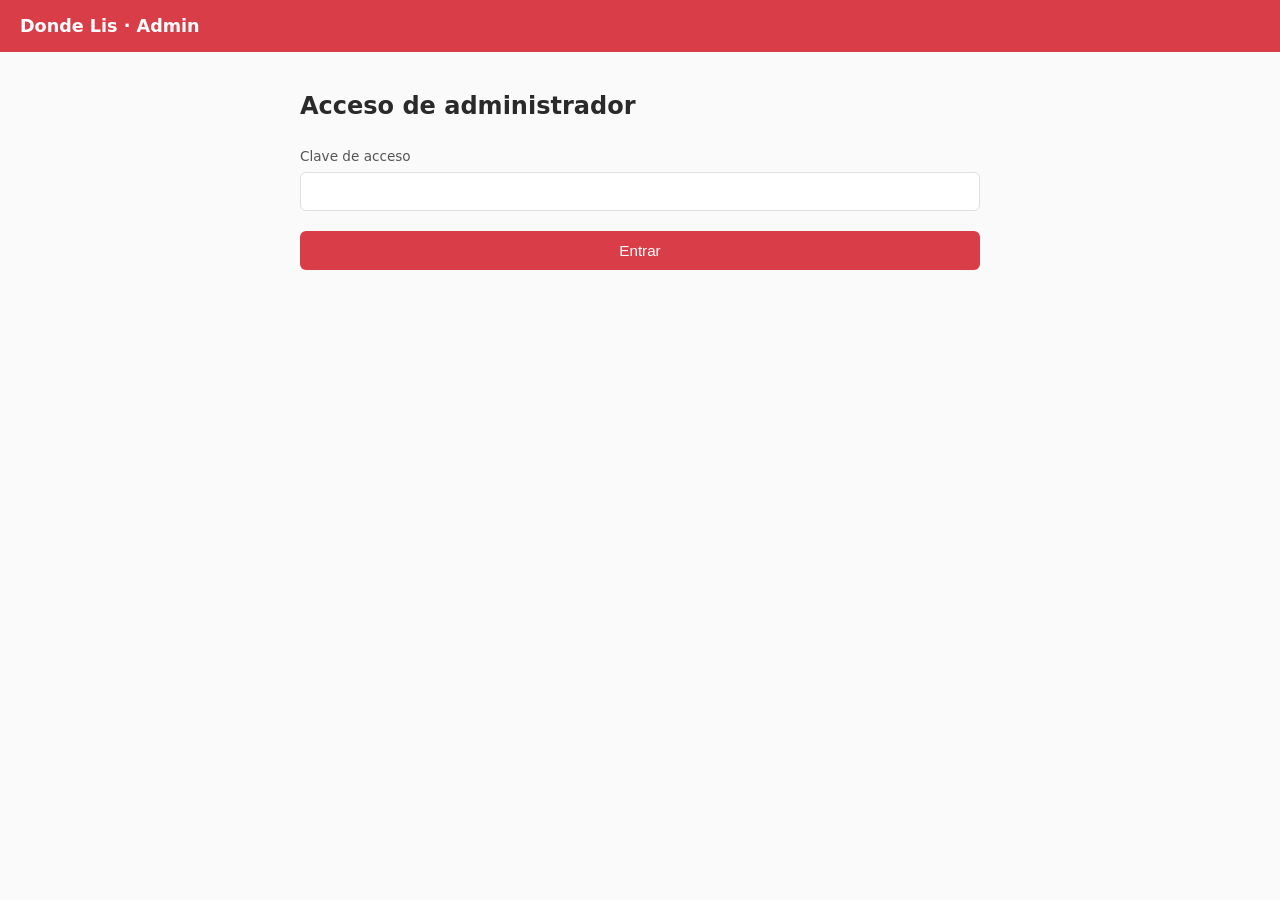
==== frontend/admin/index.html @ d573ada5 "🎉 Commit Inicial 🎉" ====
<!DOCTYPE html>
<html lang="es">

<head>
  <meta charset="UTF-8">
  <meta name="viewport" content="width=device-width, initial-scale=1.0">
  <title>Bistro Donde Lis · Admin</title>
  <link rel="stylesheet" href="css/estilos.css">
</head>

<body>
  <header class="encabezado">
    <h1>Donde Lis · Admin</h1>
    <button type="button" id="btn-cerrar-sesion" class="btn-texto oculto">Cerrar sesión</button>
  </header>

  <main>
    <section id="vista-login" class="vista">
      <h2>Acceso de administrador</h2>
      <form id="form-login">
        <label for="clave-admin">Clave de acceso</label>
        <input type="password" id="clave-admin" required autocomplete="current-password">
        <button type="submit" class="btn-primario">Entrar</button>
      </form>
      <p id="login-error" class="aviso-error oculto"></p>
    </section>

    <section id="vista-admin" class="vista oculto">
      <nav class="tabs">
        <button type="button" class="tab-btn activo" data-vista="publicar-menu">Publicar Menú</button>
        <button type="button" class="tab-btn" data-vista="disponibilidad">Disponibilidad</button>
        <button type="button" class="tab-btn" data-vista="pedidos">Pedidos</button>
      </nav>

      <section id="panel-publicar-menu" class="panel">
        <h2>Publicar menú del día</h2>
        <form id="form-publicar-menu">
          <label for="fecha-vigencia">Fecha de vigencia</label>
          <input type="date" id="fecha-vigencia" required>

          <label for="hora-bloqueo">Hora de bloqueo</label>
          <input type="time" id="hora-bloqueo" required>

          <h3>Platillos</h3>
          <div id="lista-platillos-form"></div>
          <button type="button" id="btn-agregar-platillo" class="btn-secundario">+ Agregar platillo</button>

          <button type="submit" class="btn-primario">Publicar Menú</button>
        </form>
        <div id="resultado-publicar"></div>
      </section>

      <section id="panel-disponibilidad" class="panel oculto">
        <h2>Disponibilidad</h2>
        <div class="toggle-mesas">
          <label>
            <input type="checkbox" id="toggle-mesas">
            Habilitar pedidos para comer en mesa
          </label>
        </div>
        <div id="resultado-mesas"></div>
        <h3>Stock del menú de hoy</h3>
        <div id="lista-stock"></div>
      </section>

      <section id="panel-pedidos" class="panel oculto">
        <h2>Pedidos</h2>
        <div id="lista-pedidos"></div>
      </section>
    </section>
  </main>

  <script type="module" src="js/main.js"></script>
</body>

</html>
---- frontend/admin/css/estilos.css ----
:root {
  --color-primario: #D93E48;
  --color-primario-oscuro: #B8313A;
  --color-texto: #2A2A2A;
  --color-fondo: #FAFAFA;
  --color-borde: #E0E0E0;
  --color-exito: #2E7D32;
  --color-error: #C62828;
}

* {
  box-sizing: border-box;
}

body {
  margin: 0;
  font-family: system-ui, -apple-system, "Segoe UI", sans-serif;
  background: var(--color-fondo);
  color: var(--color-texto);
}

.encabezado {
  background: var(--color-primario);
  color: white;
  padding: 1rem 1.25rem;
  display: flex;
  justify-content: space-between;
  align-items: center;
}

.encabezado h1 {
  font-size: 1.1rem;
  margin: 0;
}

main {
  max-width: 720px;
  margin: 0 auto;
  padding: 1.25rem;
}

.vista.oculto,
.panel.oculto,
.oculto {
  display: none !important;
}

form {
  display: flex;
  flex-direction: column;
  gap: 0.5rem;
}

label {
  font-size: 0.85rem;
  color: #555;
  margin-top: 0.5rem;
}

input[type="text"],
input[type="password"],
input[type="date"],
input[type="time"],
input[type="number"] {
  padding: 0.6rem;
  border: 1px solid var(--color-borde);
  border-radius: 6px;
  font-size: 1rem;
}

.btn-primario,
.btn-secundario,
.btn-texto {
  cursor: pointer;
  border-radius: 6px;
  font-size: 0.95rem;
  padding: 0.7rem 1rem;
  margin-top: 0.75rem;
}

.btn-primario {
  background: var(--color-primario);
  color: white;
  border: none;
}

.btn-primario:hover {
  background: var(--color-primario-oscuro);
}

.btn-secundario {
  background: white;
  color: var(--color-primario);
  border: 1px solid var(--color-primario);
}

.btn-texto {
  background: transparent;
  color: white;
  border: 1px solid rgba(255, 255, 255, 0.6);
}

.tabs {
  display: flex;
  gap: 0.5rem;
  margin-bottom: 1rem;
}

.tab-btn {
  flex: 1;
  padding: 0.6rem;
  border: 1px solid var(--color-borde);
  background: white;
  border-radius: 6px;
  cursor: pointer;
  font-size: 0.9rem;
}

.tab-btn.activo {
  background: var(--color-primario);
  color: white;
  border-color: var(--color-primario);
}

.fila-platillo-form {
  display: grid;
  grid-template-columns: 2fr 1fr 1fr auto;
  gap: 0.4rem;
  margin-bottom: 0.4rem;
}

.btn-quitar-platillo {
  background: transparent;
  border: 1px solid var(--color-borde);
  border-radius: 6px;
  cursor: pointer;
  color: var(--color-error);
}

.fila-stock {
  display: grid;
  grid-template-columns: 2fr 1fr auto 1fr;
  align-items: center;
  gap: 0.5rem;
  padding: 0.5rem 0;
  border-bottom: 1px solid var(--color-borde);
}

.fila-stock .btn-guardar-stock {
  padding: 0.4rem 0.7rem;
  border: 1px solid var(--color-primario);
  background: white;
  color: var(--color-primario);
  border-radius: 6px;
  cursor: pointer;
}

.toggle-mesas {
  margin: 0.75rem 0;
  font-size: 0.95rem;
}

.resultado-exito {
  color: var(--color-exito);
  font-size: 0.9rem;
}

.resultado-error {
  color: var(--color-error);
  font-size: 0.9rem;
}

.aviso-error {
  color: var(--color-error);
  font-size: 0.9rem;
}

.aviso {
  color: #777;
  font-size: 0.9rem;
}

.fila-pedido {
  display: grid;
  grid-template-columns: 110px 1fr auto auto auto;
  align-items: center;
  gap: 0.6rem;
  padding: 0.6rem 0;
  border-bottom: 1px solid var(--color-borde);
  font-size: 0.9rem;
}

.codigo-pedido {
  font-weight: 600;
}

.info-pedido {
  display: flex;
  align-items: center;
  gap: 0.5rem;
  flex-wrap: wrap;
}

.telefono-pedido {
  color: #777;
}

.btn-copiar-telefono {
  padding: 0.3rem 0.6rem;
  border: 1px solid var(--color-borde);
  background: white;
  border-radius: 6px;
  cursor: pointer;
  font-size: 0.8rem;
}

.badge-estado {
  padding: 0.3rem 0.7rem;
  border-radius: 999px;
  font-size: 0.8rem;
  font-weight: 600;
  text-align: center;
  white-space: nowrap;
}
.badge-preparando { background: #FFF3CD; color: #946200; }
.badge-listo { background: #CFE2FF; color: #084298; }
.badge-completado { background: #D4EDDA; color: #155724; }

.btn-avanzar-estado {
  padding: 0.4rem 0.7rem;
  border: 1px solid var(--color-primario);
  background: var(--color-primario);
  color: white;
  border-radius: 6px;
  cursor: pointer;
  font-size: 0.8rem;
  white-space: nowrap;
}

.resumen-pedido {
  grid-column: 1 / -1;
  margin: 0.3rem 0 0 0;
  font-size: 0.85rem;
  color: #555;
}

@media (max-width: 480px) {
  .fila-platillo-form {
    grid-template-columns: 1fr 1fr;
  }
  .fila-stock {
    grid-template-columns: 1fr;
    text-align: left;
  }
    .fila-pedido {
    grid-template-columns: 1fr;
    text-align: left;
    gap: 0.35rem;
  }
}
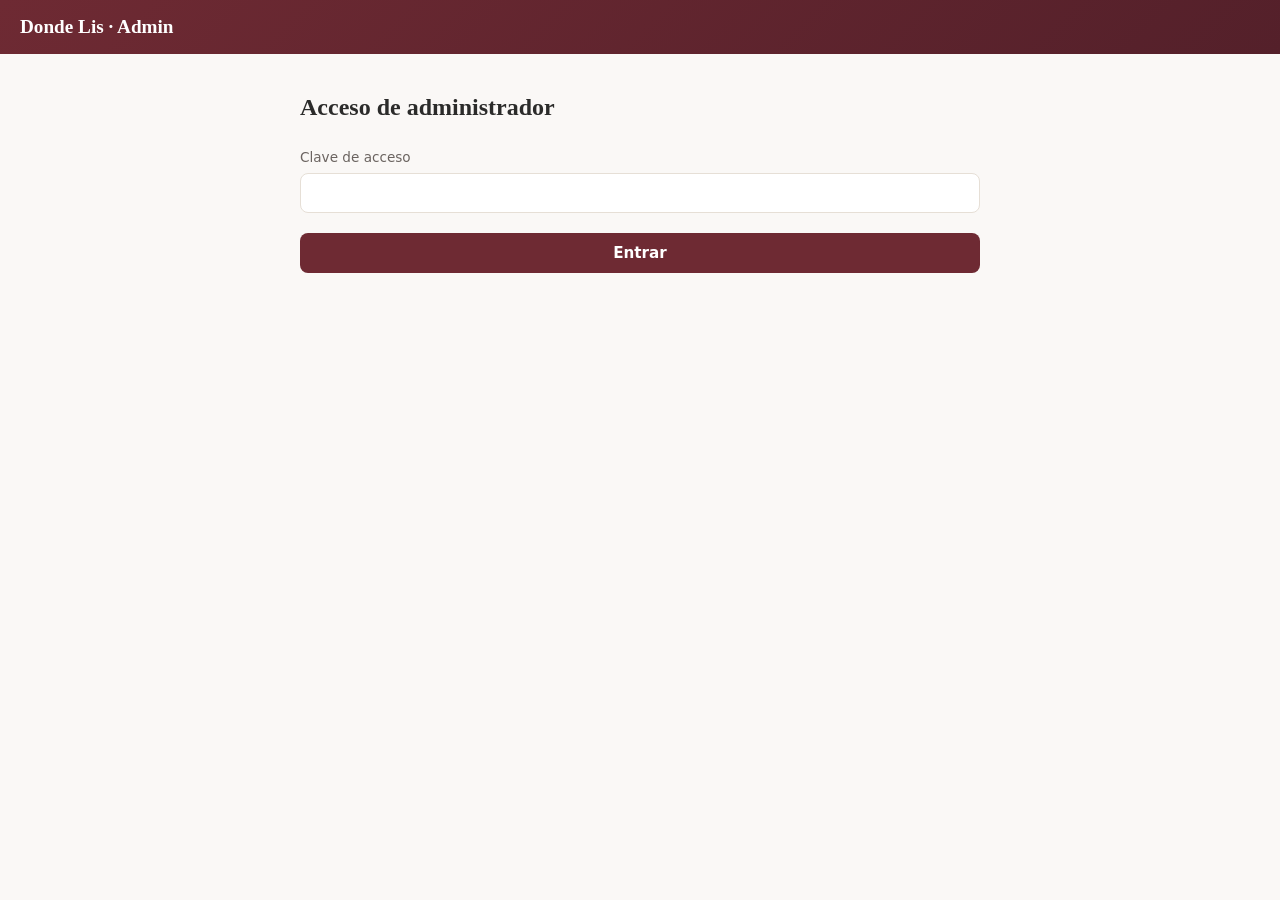
==== commit bc4570c0: "Rediseño visual Vino y Carbon, filtros de pedidos, fix de checkbox de mesas y correccion de zona hor" ====
--- a/frontend/admin/index.html
+++ b/frontend/admin/index.html
@@ -65,6 +65,23 @@
 
       <section id="panel-pedidos" class="panel oculto">
         <h2>Pedidos</h2>
+        <div class="filtros-pedidos">
+          <div class="campo-filtro">
+            <label for="buscar-codigo">Buscar por código</label>
+            <input type="text" id="buscar-codigo" placeholder="Ej. PED-120033" autocomplete="off">
+          </div>
+          <div class="filtro-rango-fechas">
+            <div class="campo-filtro">
+              <label for="fecha-desde">Desde</label>
+              <input type="date" id="fecha-desde">
+            </div>
+            <div class="campo-filtro">
+              <label for="fecha-hasta">Hasta</label>
+              <input type="date" id="fecha-hasta">
+            </div>
+          </div>
+          <button type="button" id="btn-limpiar-filtros" class="btn-secundario">Limpiar filtros</button>
+        </div>
         <div id="lista-pedidos"></div>
       </section>
     </section>
--- a/frontend/admin/css/estilos.css
+++ b/frontend/admin/css/estilos.css
@@ -1,26 +1,29 @@
 :root {
-  --color-primario: #D93E48;
-  --color-primario-oscuro: #B8313A;
-  --color-texto: #2A2A2A;
-  --color-fondo: #FAFAFA;
-  --color-borde: #E0E0E0;
-  --color-exito: #2E7D32;
-  --color-error: #C62828;
-}
-
-* {
-  box-sizing: border-box;
-}
+  --color-primario: #6E2A33;
+  --color-primario-oscuro: #54202A;
+  --color-acento: #C9A64A;
+  --color-acento-oscuro: #A9873C;
+  --color-texto: #2B2B2A;
+  --color-fondo: #FAF8F6;
+  --color-fondo-alterno: #F2ECE4;
+  --color-borde: #E6DFD6;
+  --color-exito: #3F6B33;
+  --color-error: #9A3B2B;
+  --fuente-titulo: Georgia, "Times New Roman", serif;
+  --fuente-cuerpo: system-ui, -apple-system, "Segoe UI", sans-serif;
+}
+
+* { box-sizing: border-box; }
 
 body {
   margin: 0;
-  font-family: system-ui, -apple-system, "Segoe UI", sans-serif;
+  font-family: var(--fuente-cuerpo);
   background: var(--color-fondo);
   color: var(--color-texto);
 }
 
 .encabezado {
-  background: var(--color-primario);
+  background: linear-gradient(135deg, var(--color-primario), var(--color-primario-oscuro));
   color: white;
   padding: 1rem 1.25rem;
   display: flex;
@@ -29,7 +32,8 @@
 }
 
 .encabezado h1 {
-  font-size: 1.1rem;
+  font-family: var(--fuente-titulo);
+  font-size: 1.2rem;
   margin: 0;
 }
 
@@ -39,6 +43,10 @@
   padding: 1.25rem;
 }
 
+h2, h3 {
+  font-family: var(--fuente-titulo);
+}
+
 .vista.oculto,
 .panel.oculto,
 .oculto {
@@ -53,7 +61,7 @@
 
 label {
   font-size: 0.85rem;
-  color: #555;
+  color: #6B6460;
   margin-top: 0.5rem;
 }
 
@@ -64,18 +72,26 @@
 input[type="number"] {
   padding: 0.6rem;
   border: 1px solid var(--color-borde);
-  border-radius: 6px;
+  border-radius: 8px;
   font-size: 1rem;
+  font-family: var(--fuente-cuerpo);
+}
+input:focus {
+  outline: none;
+  border-color: var(--color-primario);
+  box-shadow: 0 0 0 3px rgba(110, 42, 51, 0.12);
 }
 
 .btn-primario,
 .btn-secundario,
 .btn-texto {
   cursor: pointer;
-  border-radius: 6px;
+  border-radius: 8px;
   font-size: 0.95rem;
   padding: 0.7rem 1rem;
   margin-top: 0.75rem;
+  font-family: var(--fuente-cuerpo);
+  font-weight: 600;
 }
 
 .btn-primario {
@@ -111,9 +127,10 @@
   padding: 0.6rem;
   border: 1px solid var(--color-borde);
   background: white;
-  border-radius: 6px;
-  cursor: pointer;
-  font-size: 0.9rem;
+  border-radius: 8px;
+  cursor: pointer;
+  font-size: 0.9rem;
+  font-family: var(--fuente-cuerpo);
 }
 
 .tab-btn.activo {
@@ -132,7 +149,7 @@
 .btn-quitar-platillo {
   background: transparent;
   border: 1px solid var(--color-borde);
-  border-radius: 6px;
+  border-radius: 8px;
   cursor: pointer;
   color: var(--color-error);
 }
@@ -151,7 +168,7 @@
   border: 1px solid var(--color-primario);
   background: white;
   color: var(--color-primario);
-  border-radius: 6px;
+  border-radius: 8px;
   cursor: pointer;
 }
 
@@ -176,8 +193,35 @@
 }
 
 .aviso {
-  color: #777;
-  font-size: 0.9rem;
+  color: #7A6F66;
+  font-size: 0.9rem;
+}
+
+/* Filtros del panel de Pedidos */
+.filtros-pedidos {
+  display: flex;
+  flex-wrap: wrap;
+  align-items: flex-end;
+  gap: 0.75rem;
+  background: var(--color-fondo-alterno);
+  border: 1px solid var(--color-borde);
+  border-radius: 10px;
+  padding: 0.75rem;
+  margin-bottom: 1rem;
+}
+.campo-filtro {
+  display: flex;
+  flex-direction: column;
+  gap: 0.25rem;
+}
+.campo-filtro label { margin-top: 0; font-size: 0.8rem; }
+.campo-filtro input { padding: 0.5rem; font-size: 0.9rem; }
+#buscar-codigo { min-width: 180px; }
+.filtro-rango-fechas { display: flex; gap: 0.5rem; }
+#btn-limpiar-filtros {
+  margin-top: 0;
+  padding: 0.5rem 0.9rem;
+  font-size: 0.85rem;
 }
 
 .fila-pedido {
@@ -191,7 +235,8 @@
 }
 
 .codigo-pedido {
-  font-weight: 600;
+  font-weight: 700;
+  font-family: var(--fuente-titulo);
 }
 
 .info-pedido {
@@ -202,14 +247,14 @@
 }
 
 .telefono-pedido {
-  color: #777;
+  color: #7A6F66;
 }
 
 .btn-copiar-telefono {
   padding: 0.3rem 0.6rem;
   border: 1px solid var(--color-borde);
   background: white;
-  border-radius: 6px;
+  border-radius: 8px;
   cursor: pointer;
   font-size: 0.8rem;
 }
@@ -222,16 +267,16 @@
   text-align: center;
   white-space: nowrap;
 }
-.badge-preparando { background: #FFF3CD; color: #946200; }
-.badge-listo { background: #CFE2FF; color: #084298; }
-.badge-completado { background: #D4EDDA; color: #155724; }
+.badge-preparando { background: #FBF0D9; color: #8A5A12; }
+.badge-listo { background: #E4ECF7; color: #2B4E86; }
+.badge-completado { background: #E7F0E2; color: #3F6B33; }
 
 .btn-avanzar-estado {
   padding: 0.4rem 0.7rem;
   border: 1px solid var(--color-primario);
   background: var(--color-primario);
   color: white;
-  border-radius: 6px;
+  border-radius: 8px;
   cursor: pointer;
   font-size: 0.8rem;
   white-space: nowrap;
@@ -241,7 +286,7 @@
   grid-column: 1 / -1;
   margin: 0.3rem 0 0 0;
   font-size: 0.85rem;
-  color: #555;
+  color: #7A6F66;
 }
 
 @media (max-width: 480px) {
@@ -252,10 +297,16 @@
     grid-template-columns: 1fr;
     text-align: left;
   }
-    .fila-pedido {
+  .fila-pedido {
     grid-template-columns: 1fr;
     text-align: left;
     gap: 0.35rem;
   }
-}
-
+  .filtros-pedidos {
+    flex-direction: column;
+    align-items: stretch;
+  }
+  .filtro-rango-fechas {
+    flex-direction: column;
+  }
+}
